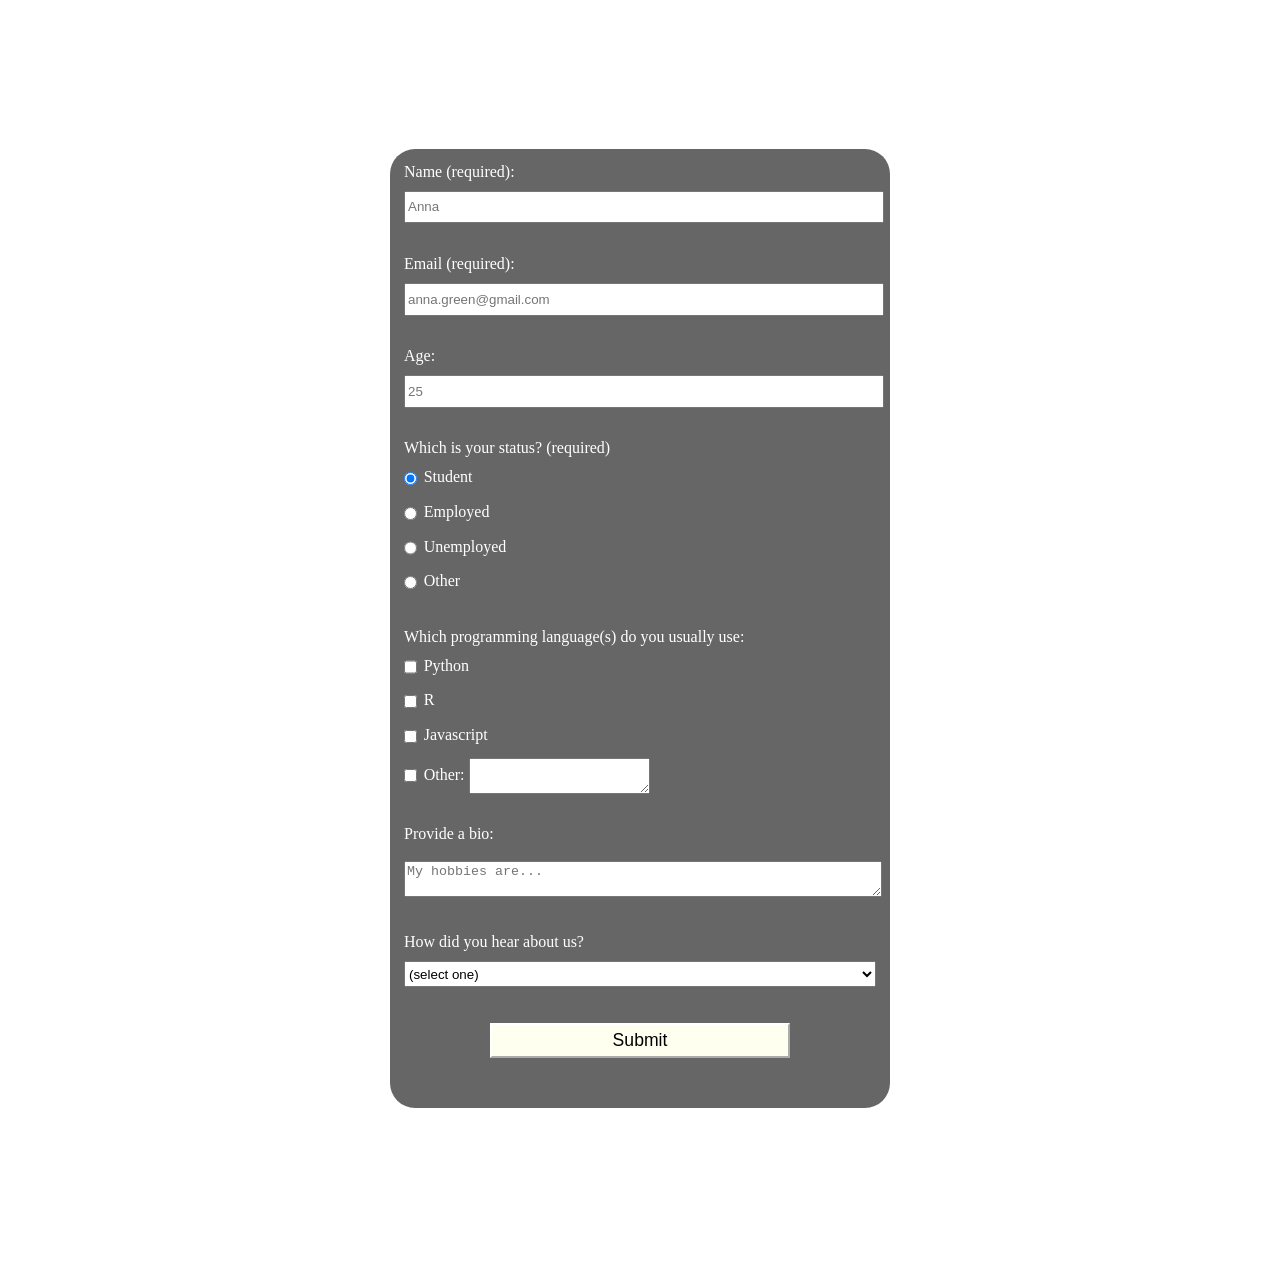
==== 01-survey-form/index.html @ b166e607 "updating files" ====
<!DOCTYPE html>
<html lan="en">

<head>
  <title>User stories</title>
  <meta name="viewport" content="width=device-width, initial-scale=1.0" charset="utf-8">
  <link rel="stylesheet" href="styles.css">
</head>

<body>
  <div>
    <h1 id="title">User Stories</h1>
    <p id="description">Thank you for completing our survey!</p>
  </div>
  <form id="survey-form" method="post" action='https://register-demo.freecodecamp.org'>
    <fieldset>
      <label id="name-label" for="name">Name (required): <input id="name" type="text" required placeholder="Anna"/></label>
    </fieldset>
    <fieldset>
      <label id="email-label" for="email">Email (required): <input id="email" type="email" required placeholder="anna.green@gmail.com"/></label>
    </fieldset>
    <fieldset>
      <label id="number-label" for="number">Age: <input id="number" type="number" min="10" max="130" placeholder="25"/></label>
    </fieldset>
    <fieldset>
      <label>Which is your status? (required)</label>
      <label for="student"><input id="student" type="radio" class="inline" name="status" value="student" checked/>Student</label>
      <label for="employed"><input id="employed" type="radio" class="inline" name="status" value="employed"/>Employed</label>
      <label for="unemployed"><input id="unemployed" type="radio" class="inline" name="status" value="unemployed"/>Unemployed</label>
      <label for="other"><input id="other" type="radio" class="inline" name="status" value="other"/>Other</label>
    </fieldset>
    <fieldset>
      <label>Which programming language(s) do you usually use:</label>
      <label for="python"><input type="checkbox" class="inline" id="python" name="interest" value="python"/>Python</label>
      <label for="R"><input type="checkbox" class="inline" id="R" name="interest" value="R"/>R</label>
      <label for="javascript"><input type="checkbox" class="inline" id="javascript" name="interest" value="javascript"/>Javascript</label>
      <label for="other_lan"><input type="checkbox" class="inline" id="other_lan" name="interest" value="other_lan"/>Other: <textarea class="inline"></textarea></label>
    </fieldset>
    <fieldset>
      <label>Provide a bio:</label>
      <label for="bio"><textarea id="bio" placeholder="My hobbies are..."></textarea>
    </fieldset>
    <fieldset>
      <label for="dropdown">How did you hear about us?
        <select id="dropdown" name="dropdown">
          <option value="">(select one)</option>
          <option value="1">Social media</option>
          <option value="2">Search engine</option>
          <option value="3">Word of mouth</option>
          <option value="4">Event</option>
          <option value="5">Other</option>
      </select></label>
    </fieldset>
    <input id="submit" type="submit" value="Submit"</input>
  </form>
</body>
<footer>
  <p class="footer">This is a survey form built by Pilar Tomas for the Responsive Web Design Certificate (<i>FreeCodeCamp</i>)<br><br>November 2024</p>
</footer>
</html>
---- 01-survey-form/styles.css ----
body {
    width: 100%;
    height: 100vh;
    margin: 0;
  background-image: url(https://img.freepik.com/premium-photo/dark-mode-programming-background-with-hex-code_198067-1178929.jpg);
    font-family: Tahoma;
    color: white;
  }
  
  fieldset {
    border: none;
  }
  
  label {
    display: block;
    margin: 0.5rem 0;
  }
  
  input,
  textarea,
  select {
    margin: 10px 0 0 0;
    width: 100%;
    min-height: 2em;
  }
  
  .inline {
    width: unset;
    margin: 0 0.5em 0 0;
    vertical-align: middle;
  }
  
  h1, p {
    text-align: center;
    margin: 1em auto;
    color: white;
  }
  
  p[id="description"] {
    margin-right: 10px;
    margin-left: 10px;
    margin-bottom: 30px;
  }
  
  p {
    font-style: italic;
  }
  
  form {
    width: 60vw;
    max-width: 500px;
    min-width: 300px;
    margin: 0 auto;
    padding-bottom: 2em;
    margin-bottom: 2em;
    background-color: rgb(0 0 0 / 60%);
    border-radius: 25px;
  }
  
  input[type="submit"] {
    display: block;
    width: auto;
    margin: 1em auto;
    height: 2em;
    font-size: 1.1rem;
    background-color: #fffff0;
    border-color: white;
    min-width: 300px;
  }
  
  .footer {
    color: white;
    width: 70vw;
    max-width: 600px;
    min-width: 300px;
    padding-bottom: 2em;
    padding-top: 2em;
    border-top: 3px double white;
  }
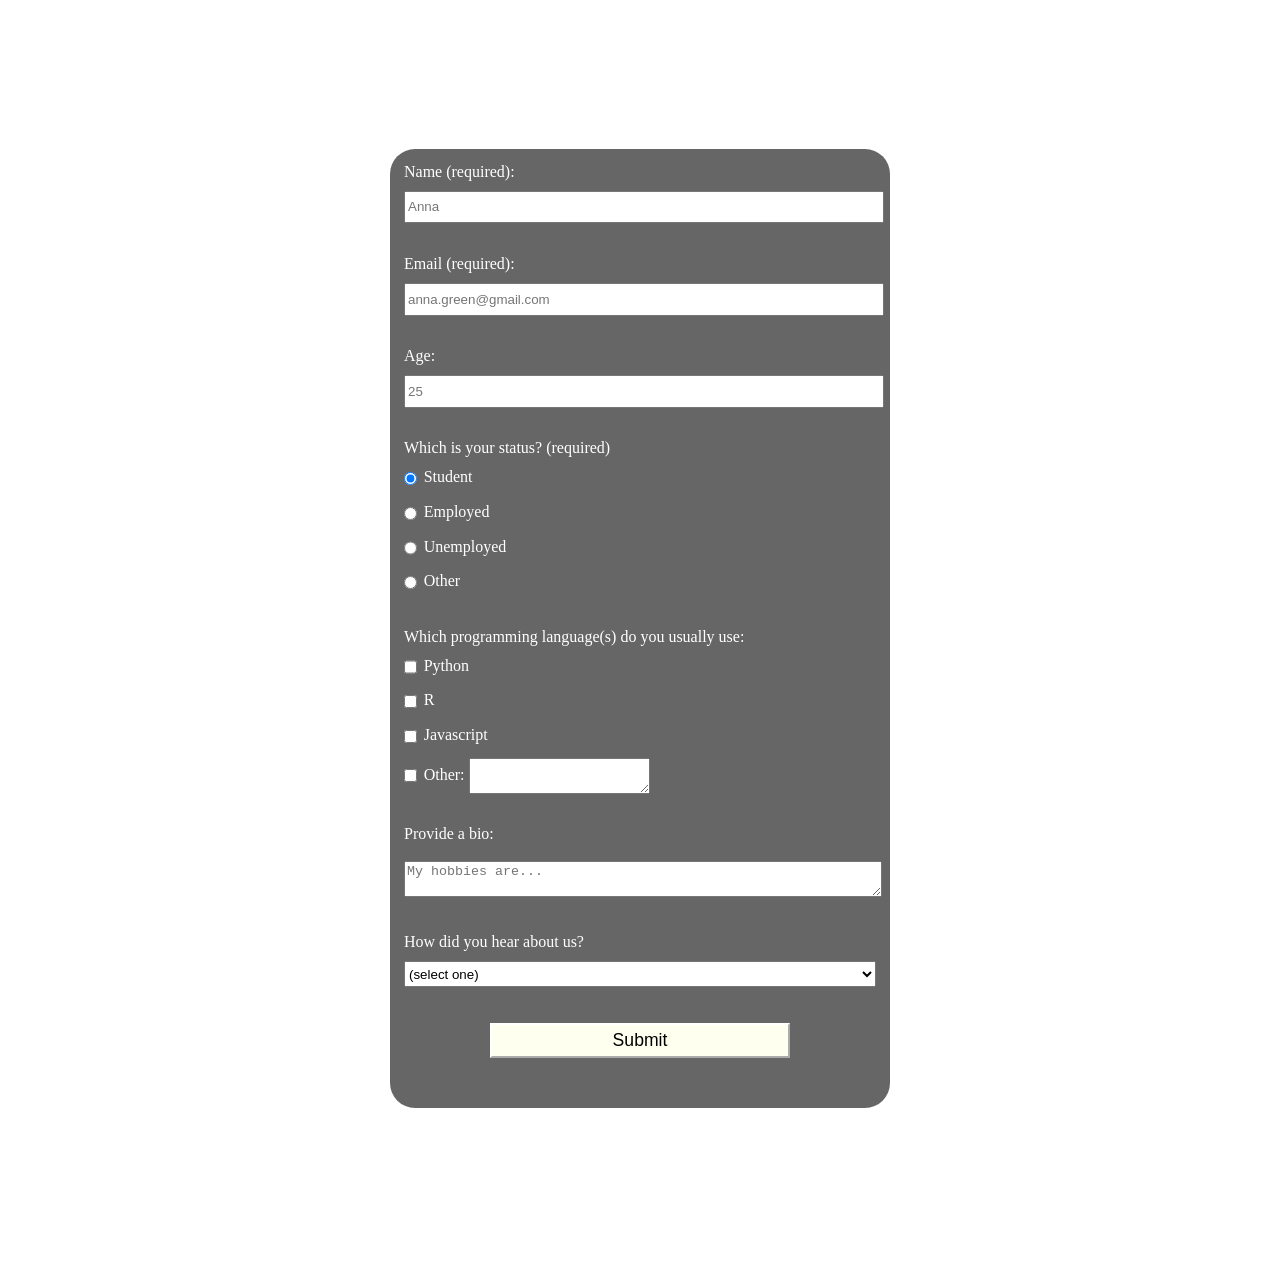
==== commit 6177d82c: "updates files" ====
--- a/01-survey-form/index.html
+++ b/01-survey-form/index.html
@@ -51,10 +51,10 @@
           <option value="5">Other</option>
       </select></label>
     </fieldset>
-    <input id="submit" type="submit" value="Submit"</input>
+    <input id="submit" type="submit" value="Submit"/>
   </form>
 </body>
 <footer>
-  <p class="footer">This is a survey form built by Pilar Tomas for the Responsive Web Design Certificate (<i>FreeCodeCamp</i>)<br><br>November 2024</p>
+  <p class="footer">This is a survey form built by Pilar Tomas for the Responsive Web Design Certificate (<i>FreeCodeCamp</i>)<br>November 2024</p>
 </footer>
 </html>
--- a/01-survey-form/styles.css
+++ b/01-survey-form/styles.css
@@ -2,7 +2,7 @@
     width: 100%;
     height: 100vh;
     margin: 0;
-  background-image: url(https://img.freepik.com/premium-photo/dark-mode-programming-background-with-hex-code_198067-1178929.jpg);
+    background-image: url(https://img.freepik.com/premium-photo/dark-mode-programming-background-with-hex-code_198067-1178929.jpg);
     font-family: Tahoma;
     color: white;
   }
